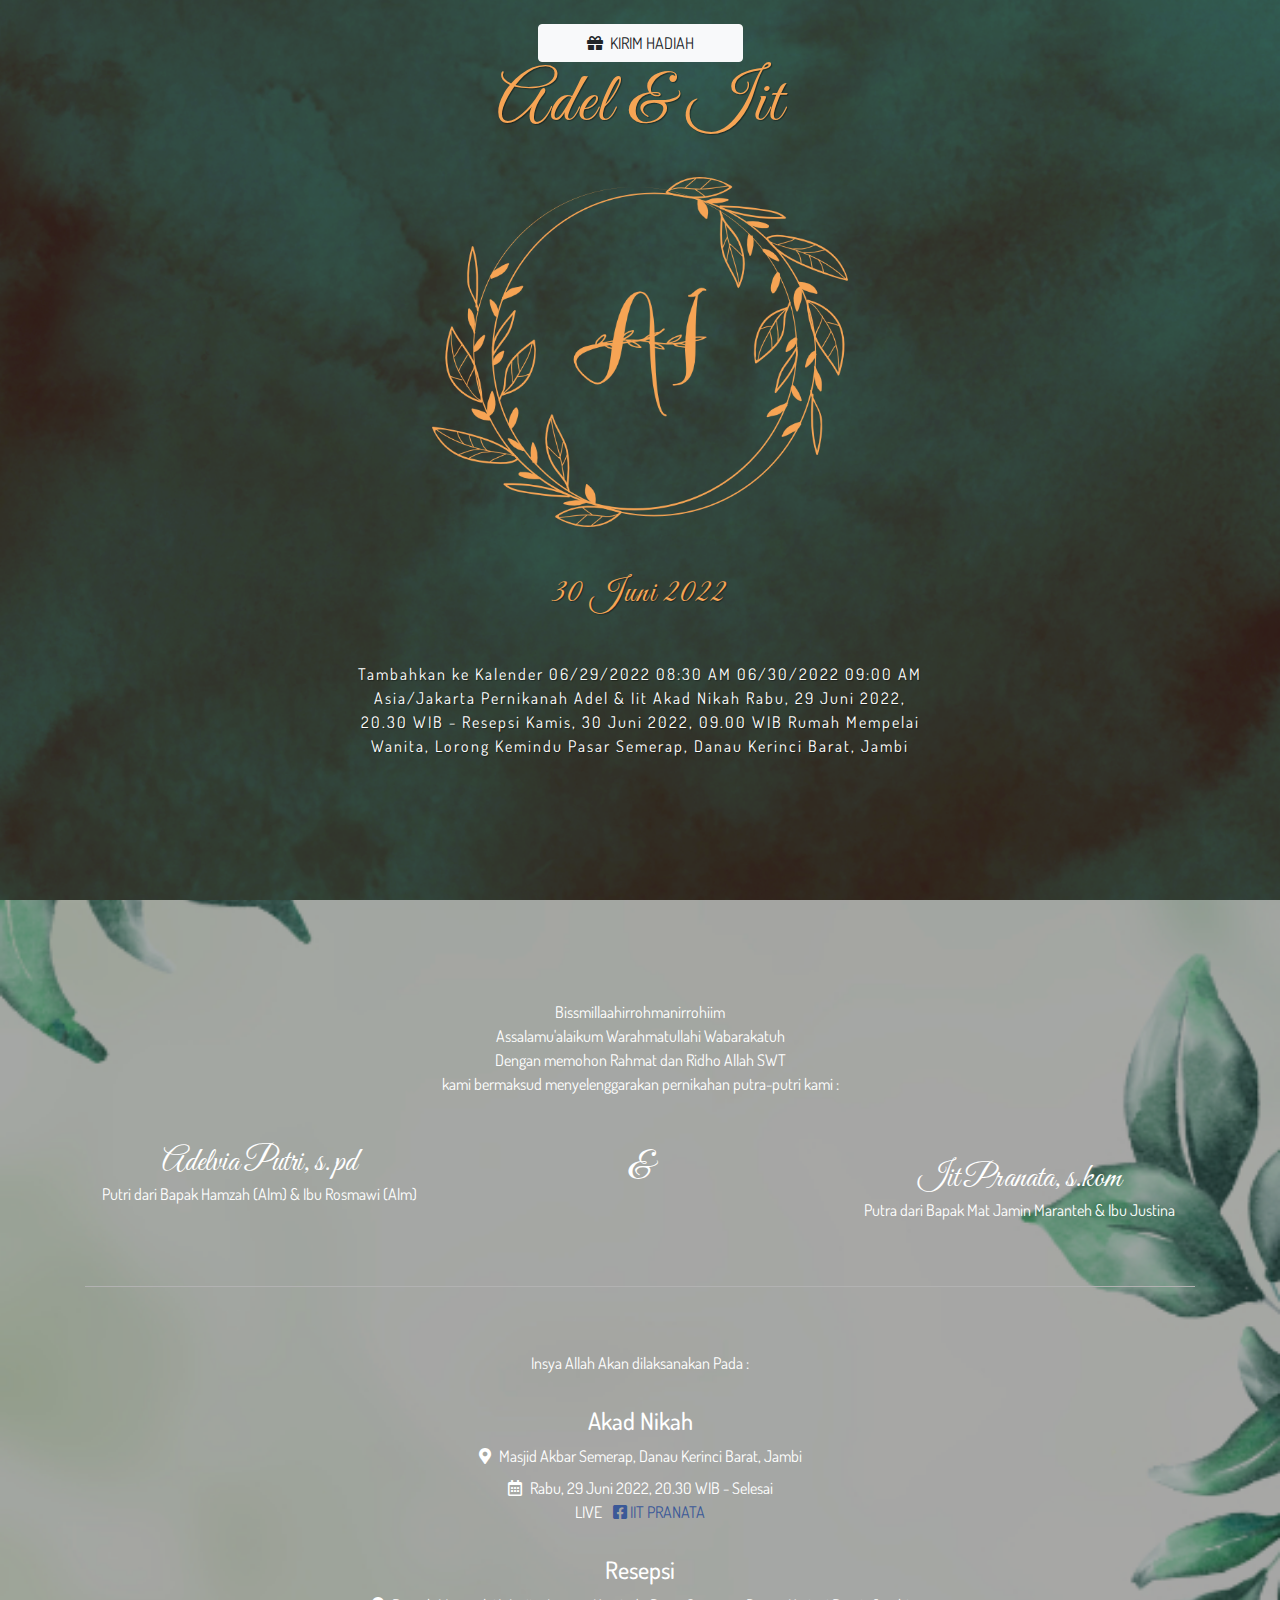
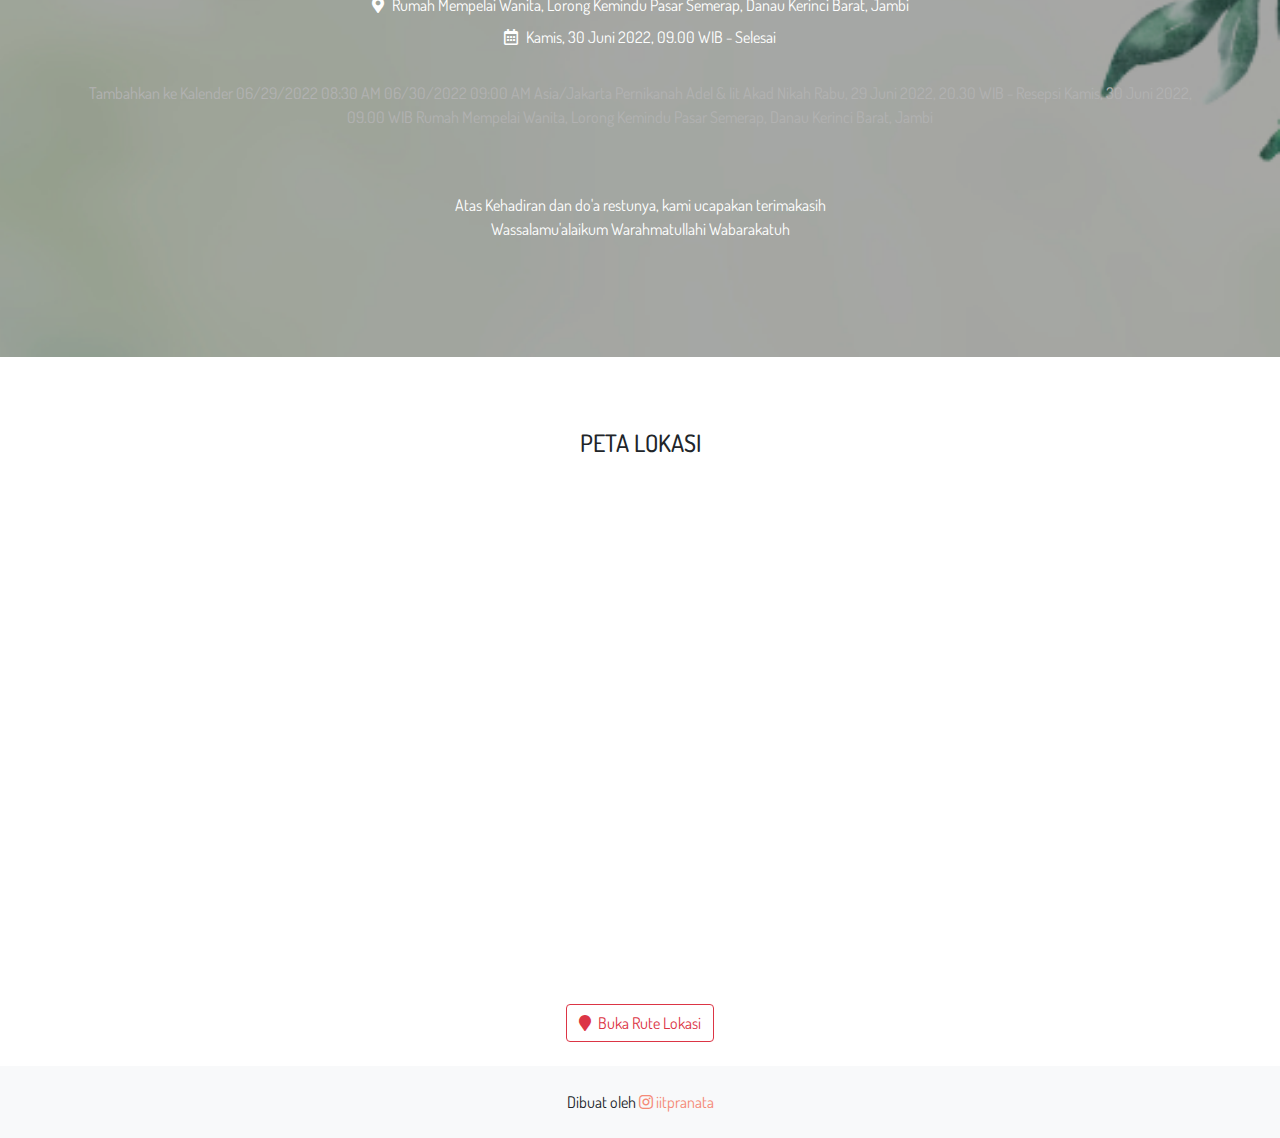
==== buka-undangan.html @ 0ae20494 "undangan ini" ====
<!DOCTYPE html>
<html lang="en-US">

<head>
    <meta charset="UTF-8">
    <meta http-equiv="X-UA-Compatible" content="IE=edge">
    <meta name="viewport" content="width=device-width, initial-scale=1">
    <meta name="viewport" content="width=device-width, initial-scale=1">
    <meta name="description" content="Adelvia Putri & Iit Pranata" />
    <meta name="keywords" content="nikah, adel, iit, pernikahan" />
    <meta name="author" content="Iit Pranata | Web Programmer" />
    <meta property="og:title" content="Pernikahan Adel Iit" />
    <meta property="og:image" content="images/facebook-ai.png" />
    <meta property="og:url" content="https://adel-iit-undangan.online/" />
    <meta property="og:site_name" content="https://adel-iit-undangan.online/" />
    <meta property="og:description" content="Adelvia Putri & Iit Pranata" />
    <meta name="twitter:title" content="Pernikahan Adel Iit" />
    <meta name="twitter:image" content="images/facebook-ai.png" />
    <meta name="twitter:url" content="https://adel-iit-undangan.online/" />
    <meta name="twitter:card" content="Adelvia Putri & Iit Pranata" />
    <title>Pernikahan Adel Iit</title>
    <link rel="preconnect" href="https://fonts.gstatic.com" crossorigin="crossorigin" />
    <link rel="preload" as="style"
        href="https://fonts.googleapis.com/css2?family=Dosis:wght@400;500&amp;display=swap" />
    <link rel="stylesheet" href="https://fonts.googleapis.com/css2?family=Dosis:wght@400;500&amp;display=swap"
        media="print" onload="this.media='all'" />
    <noscript>
        <link rel="stylesheet" href="https://fonts.googleapis.com/css2?family=Dosis:wght@400;500&amp;display=swap" />
    </noscript>
    <link rel="preconnect" href="https://fonts.gstatic.com" crossorigin="crossorigin" />
    <link rel="preload" as="style" href="https://fonts.googleapis.com/css2?family=Great+Vibes&amp;display=swap" />
    <link rel="stylesheet" href="https://fonts.googleapis.com/css2?family=Great+Vibes&amp;display=swap" media="print"
        onload="this.media='all'" />
    <noscript>
        <link rel="stylesheet" href="https://fonts.googleapis.com/css2?family=Great+Vibes&amp;display=swap" />
    </noscript>
    <link rel="apple-touch-icon" sizes="180x180" href="images/favicon/apple-touch-icon.png">
    <link rel="icon" type="image/png" sizes="32x32" href="images/favicon/favicon-32x32.png">
    <link rel="icon" type="image/png" sizes="16x16" href="images/favicon/favicon-16x16.png">
    <link href="css/bootstrap.min.css?ver=1.1.0" rel="stylesheet">
    <link href="css/font-awesome/css/all.min.css?ver=1.1.0" rel="stylesheet">
    <link href="css/aos.css?ver=1.1.0" rel="stylesheet">
    <link href="css/ekko-lightbox.css?ver=1.1.0" rel="stylesheet">
    <link href="css/main.css?ver=1.1.0" rel="stylesheet">
    <noscript>
        <style type="text/css">
            [data-aos] {
                opacity: 1 !important;
                transform: translate(0) scale(1) !important;
            }
        </style>
    </noscript>
    <script type="text/javascript" src="https://cdn.addevent.com/libs/atc/1.6.1/atc.min.js" async defer></script>
</head>

<body id="top">
    <header></header>
    <div class="page-content">
        <div class="div">
            <div class="ww-home-page" id="home">
                <div class="ww-wedding-announcement d-flex align-items-center justify-content-start">
                    <div class="container ww-announcement-container">
                        <p class="ww-couple-name ww-title" data-aos="zoom-in-down" data-aos-delay="300"
                            data-aos-duration="1000" style="color:#F6A454;">Adel & Iit</p><img class="img-fluid mt-1"
                            src="images/laurel-1.png" alt="Heart" data-aos="zoom-in-down" data-aos-delay="300"
                            data-aos-duration="1000" />
                        <p class="h2 mt-5 mb-5 ww-title" data-aos="zoom-in-down" data-aos-delay="300"
                            data-aos-duration="1000" data-aos-offset="10" style="color:#F6A454;">30 Juni 2022</p>
                        <div title="Tambahkan ke Kalender" class="addeventatc">
                            Tambahkan ke Kalender
                            <span class="start">06/29/2022 08:30 AM</span>
                            <span class="end">06/30/2022 09:00 AM</span>
                            <span class="timezone">Asia/Jakarta</span>
                            <span class="title">Pernikanah Adel & Iit</span>
                            <span class="description">Akad Nikah Rabu, 29 Juni 2022, 20.30 WIB - Resepsi Kamis, 30 Juni
                                2022, 09.00 WIB</span>
                            <span class="location">Rumah Mempelai Wanita, Lorong Kemindu Pasar Semerap, Danau Kerinci
                                Barat, Jambi</span>
                        </div>
                    </div>
                </div>
            </div>
            <div class="ww-section ww-rsvp-detail text-white" id="rsvp">
                <div class="container ww-wedding-event text-center">
                    <div class="row">
                        <div class="col-md-12 col-sm-12">

                            <p class="text-center mb-5">Bissmillaahirrohmanirrohiim<br>
                                Assalamu'alaikum Warahmatullahi Wabarakatuh<br>
                                Dengan memohon Rahmat dan Ridho Allah SWT<br>
                                kami bermaksud menyelenggarakan pernikahan putra-putri kami :</p>
                        </div>
                    </div>
                    <div class="row text-center">
                        <div class="col-md-4">
                            <h3 class="h2 ww-title mb-0">Adelvia Putri, s.pd</h3>
                            <!-- <div class="ww-social-links"><a class="btn btn-link" href="#"><i class="fab fa-instagram" aria-hidden="true"></i></a></div> -->
                            <p class="text-center">Putri dari Bapak Hamzah (Alm) & Ibu Rosmawi (Alm) </p>
                        </div>
                        <div class="col-md-4">
                            <h3 class="h1 ww-title">&</h3>
                        </div>
                        <div class="col-md-4">
                            <div class="mt-3">
                                <h3 class="h2 ww-title mb-0">Iit Pranata, s.kom</h3>
                                <!-- <div class="ww-social-links"><a class="btn btn-link" href="#"><i class="fab fa-instagram" aria-hidden="true"></i> iitpranata</a></div> -->
                                <p class="text-center">Putra dari Bapak Mat Jamin Maranteh & Ibu Justina</p>
                            </div>
                        </div>
                    </div>
                    <hr class="mt-5 mb-5" style="border-color:white; border-style:solid;">
                    <div class="row">
                        <div class="col-md-12 col-sm-12">
                            <div class="my-3">
                                <p class="text-center">Insya Allah Akan dilaksanakan Pada :</p>
                            </div>
                        </div>
                    </div>
                    <div class="row">
                        <div class="col-md-12 col-sm-12">
                            <div class="my-3">
                                <div class="h4">Akad Nikah</div>
                                <ul>
                                    <li><i class="fas fa-map-marker-alt"></i><span class="pl-2 ">Masjid Akbar Semerap,
                                            Danau Kerinci Barat, Jambi</span></li>
                                    <li class="pt-2"><i class="far fa-calendar-alt"></i><span class="pl-2">Rabu, 29 Juni
                                            2022, 20.30 WIB - Selesai</span></li>
                                    <p class="text-center">LIVE <a href="https://www.facebook.com/iitpranata/"
                                            target="_blank" class="ml-2" style="color:#3b5998;"><i
                                                class="fab fa-facebook-square" aria-hidden="true"></i> IIT PRANATA</a>
                                    </p>
                                </ul>
                            </div>
                        </div>
                    </div>
                    <div class="row">
                        <div class="col-md-12 col-sm-12">
                            <div class="my-3">
                                <div class="h4">Resepsi</div>
                                <ul>
                                    <li><i class="fas fa-map-marker-alt"></i><span class="pl-2">Rumah Mempelai Wanita,
                                            Lorong Kemindu Pasar Semerap, Danau Kerinci Barat, Jambi</span></li>
                                    <li class="pt-2"><i class="far fa-calendar-alt"></i><span class="pl-2">Kamis, 30
                                            Juni 2022, 09.00 WIB - Selesai</span></li>
                                </ul>
                            </div>
                        </div>
                    </div>
                    <div title="Tambahkan ke Kalender" class="addeventatc mt-3 mb-3">
                        Tambahkan ke Kalender
                        <span class="start">06/29/2022 08:30 AM</span>
                        <span class="end">06/30/2022 09:00 AM</span>
                        <span class="timezone">Asia/Jakarta</span>
                        <span class="title">Pernikanah Adel & Iit</span>
                        <span class="description">Akad Nikah Rabu, 29 Juni 2022, 20.30 WIB - Resepsi Kamis, 30 Juni
                            2022, 09.00 WIB</span>
                        <span class="location">Rumah Mempelai Wanita, Lorong Kemindu Pasar Semerap, Danau Kerinci Barat,
                            Jambi</span>
                    </div>
                    <div class="row">
                        <div class="col-md-12 col-sm-12">
                            <p class="text-center mt-5">Atas Kehadiran dan do'a restunya, kami ucapakan terimakasih<br>
                                Wassalamu'alaikum Warahmatullahi Wabarakatuh</p>
                        </div>
                    </div>
                </div>
                <!-- <div class="container" data-aos="zoom-in-up" data-aos-duration="1000">
    <div class="col text-center">
      <h2 class="h1 ww-title pb-3" data-aos="zoom-in-down" data-aos-duration="1000">Join Our Party</h2>
    </div>
    <div class="row ww-rsvp-form">
      <div class="col-md-10">
        <div class="card-body">
          <form action="https://formspree.io/example@email.com" method="POST">
            <div class="row">
              <div class="col md-6 pb-3">
                <div class="form-group">
                  <label for="name-input">Your Name*</label>
                  <input class="form-control" id="name-input" type="text" name="name" required="required"/>
                </div>
              </div>
              <div class="col-md-6 pb-3">
                <div class="form-group">
                  <label for="email-input">Your Email*</label>
                  <input class="form-control" id="email-input" type="email" name="_replyto" required="required"/>
                </div>
              </div>
            </div>
            <div class="row">
              <div class="col md-6 pb-3">
                <div class="form-group">
                  <label for="guest-input">Number of Guests</label>
                  <select class="form-control" id="guest-input" name="guest">
                    <option value="1">One</option>
                    <option value="2">Two</option>
                    <option value="3">Three</option>
                    <option value="4">Four</option>
                  </select>
                </div>
              </div>
              <div class="col-md-6 pb-3">
                <div class="form-group">
                  <label for="events-input">I am Attending</label>
                  <select class="form-control" id="events-input" name="events">
                    <option value="all-event">All Events</option>
                    <option value="wedding-ceremony">Wedding ceremony</option>
                    <option value="reception-party">Reception Party</option>
                  </select>
                </div>
              </div>
            </div>
            <div class="row">
              <div class="col">
                <div class="form-group">
                  <label for="message-input">Your Message</label>
                  <textarea class="form-control" id="message-input" name="message" rows="4"></textarea>
                </div>
              </div>
            </div>
            <div class="row">
              <div class="col text-center">
                <button class="btn btn-primary btn-submit" type="submit">Send</button>
              </div>
            </div>
          </form>
        </div>
      </div>
    </div>
  </div> -->
            </div>
            <div class="ww-section pt-4 pb-4 text-center" id="couple">
                <div class="h4 pt-5 pb-3">PETA LOKASI</div>
                <iframe class="container"
                    src="https://www.google.com/maps/embed?pb=!1m18!1m12!1m3!1d1257.625568967339!2d101.4413198292298!3d-2.144693659736899!2m3!1f0!2f0!3f0!3m2!1i1024!2i768!4f13.1!3m3!1m2!1s0x0%3A0xe672370410fb261c!2zMsKwMDgnNDAuOSJTIDEwMcKwMjYnMzAuNyJF!5e1!3m2!1sid!2sid!4v1654364816873!5m2!1sid!2sid"
                    height="500" style="border:0;" allowfullscreen="" loading="lazy"
                    referrerpolicy="no-referrer-when-downgrade"></iframe>
                <br><a onclick="myNavFunc()" class="btn btn-outline-danger mt-3"><i class="fa fa-map-marker mr-1"
                        aria-hidden="true"></i> Buka Rute Lokasi</a>
            </div>
            <div class="ww-footer bg-light">
                <div class="container text-center py-4">
                    <p class="mb-0">Dibuat oleh <a href="https://www.instagram.com/iitpranata/" target="_blank"><i
                                class="fab fa-instagram"></i> iitpranata</a></p>
                </div>
            </div>
        </div>
    </div>
    <footer></footer>
    <div class="fixed-top text-center mt-4">
        <button type="button" class="btn btn-light pl-5 pr-5" data-toggle="modal" data-target="#exampleModalCenter"><i
                class="fas fa-gift mr-1"></i> KIRIM HADIAH</button></div>
    <!-- Modal -->
    <div class="modal fade" id="exampleModalCenter" tabindex="-1" role="dialog"
        aria-labelledby="exampleModalCenterTitle" aria-hidden="true">
        <div class="modal-dialog modal-dialog-centered" role="document">
            <div class="modal-content">
                <div class="modal-body text-center">
                    <button type="button" class="close" data-dismiss="modal" aria-label="Close">
                        <span aria-hidden="true">&times;</span>
                    </button>
                    <i class='h1 fas fa-hand-holding-heart mt-4'></i>
                    <p class="text-center h5 mb-4">Kirim Hadiah<br>Untuk Adel & Iit</p>
                    <hr>
                    <p class="text-center mb-3"><span class="font-weight-bold h4">BRI</span><br>555601012072530<br>a/n
                        ADELVIA PUTRI</p>
                    <hr>
                    <p class="text-center mb-3"><span class="font-weight-bold h4">MANDIRI</span><br>1100007648329<br>a/n
                        IIT PRANATA</p>
                    <hr>
                    <p class="text-center mb-3"><span class="font-weight-bold h4">BNI</span><br>0299596102<br>a/n IIT
                        PRANATA</p>
                    <hr>
                    <p class="text-center mb-3"><span class="font-weight-bold h4">BCA</span><br>0581669541<br>a/n IIT
                        PRANATA</p>
                    <hr>
                    <p class="text-center mb-3"><span class="font-weight-bold h4">GOPAY/DANA/OVO/LINK
                            AJA</span><br>082371582722<br>a/n IIT PRANATA</p>
                </div>
            </div>
        </div>
    </div>
    <script src="scripts/jquery.min.js?ver=1.1.0"></script>
    <script src="scripts/bootstrap.bundle.min.js?ver=1.1.0"></script>
    <script src="scripts/aos.js?ver=1.1.0"></script>
    <script src="scripts/ekko-lightbox.min.js?ver=1.1.0"></script>
    <script src="scripts/main.js?ver=1.1.0"></script>
    <script>
        function myNavFunc() {
            // If it's an iPhone..
            if ((navigator.platform.indexOf("iPhone") != -1) ||
                (navigator.platform.indexOf("iPod") != -1) ||
                (navigator.platform.indexOf("iPad") != -1))
                window.open(
                    "maps://www.google.com/maps/dir/?api=1&travelmode=driving&layer=traffic&destination=-2.144688,101.441871"
                );
            else
                window.open(
                    "https://www.google.com/maps/dir/?api=1&travelmode=driving&layer=traffic&destination=-2.144688,101.441871"
                );
        }
    </script>
</body>

</html>
---- css/main.css ----
body {
  font-family: "Dosis", sans-serif; }

/* Home Page Style */
.ww-home-page {
  background: url("../images/home-img.jpg") no-repeat center center;
  background-size: cover;
  background-position: 70%;
  height: 100vh;
  min-height: 480px;
  max-height: 1080px; }
  .ww-home-page .ww-wedding-announcement {
    width: 100%;
    max-width: 1600px;
    margin: 0 auto;
    height: 90%;
    color: #fff;
    text-shadow: 1px 1px 1px rgba(0, 0, 0, 0.4);
    letter-spacing: 2px; }
    .ww-home-page .ww-wedding-announcement .ww-announcement-container {
      max-width: 600px;
      text-align: center;
      z-index: 999; }
    .ww-home-page .ww-wedding-announcement img {
      max-height: 350px;
      width: auto; }
      @media (max-width: 480px) {
        .ww-home-page .ww-wedding-announcement img {
          max-height: 250px;
          width: auto; } }
    .ww-home-page .ww-wedding-announcement .ww-couple-name {
      font-size: 70px; }
      @media (max-width: 576px) {
        .ww-home-page .ww-wedding-announcement .ww-couple-name {
          font-size: 50px; } }

.ww-home-page:before {
  content: "";
  background-color: rgba(245, 138, 119, 0.2);
  width: 100%;
  height: 100%;
  height: 100vh;
  min-height: 480px;
  max-height: 1080px;
  position: absolute;
  left: 0;
  top: 0; }

/* Nav Bar Style */
.ww-nav-bar .heart {
  fill: #f26147;
  position: relative;
  top: 2px;
  width: 40px;
  -webkit-animation: pulse 1s ease infinite;
          animation: pulse 1s ease infinite; }

@-webkit-keyframes pulse {
  0% {
    transform: scale(1); }
  50% {
    transform: scale(1.3); }
  100% {
    transform: scale(1); } }

@keyframes pulse {
  0% {
    transform: scale(1); }
  50% {
    transform: scale(1.3); }
  100% {
    transform: scale(1); } }

.ww-nav-bar .nav-item {
  font-size: 18px;
  padding: 5px 0 5px 16px;
  font-weight: 500; }

/* Wedding Event Style */
.ww-wedding-event ul {
  list-style: none;
  padding-left: 0; }

/* Couple Friends Style  */
.ww-couple-friends .carousel {
  padding: 40px 0; }

.ww-couple-friends .carousel-indicators {
  bottom: 0px; }
  .ww-couple-friends .carousel-indicators li {
    background-color: #6c757d; }
  .ww-couple-friends .carousel-indicators .active {
    background-color: #f58a77; }

/* Photo Gallery Style */
.ww-photo-gallery .ww-category-filter a {
  display: inline-block;
  margin: 0 10px 6px 0;
  font-size: 14px;
  text-transform: uppercase;
  letter-spacing: 1px;
  border-radius: 3px; }

.ww-photo-gallery .ww-gallery {
  min-height: 500px; }

.ww-photo-gallery .card-columns .card {
  border: none;
  margin-bottom: 15px;
  border-radius: none; }

@media (max-width: 992px) {
  .ww-photo-gallery .card-columns {
    -moz-column-count: 2;
         column-count: 2; } }

@media (max-width: 576px) {
  .ww-photo-gallery .card-columns {
    -moz-column-count: 1;
         column-count: 1; } }

/* RSVP Style */
.ww-rsvp-detail {
  background: url("../images/rsvp-img.jpg") no-repeat center left;
  background-size: cover;
  min-height: 500px;
  position: relative; }
  .ww-rsvp-detail .ww-rsvp-form {
    padding-left: 20%; }
    @media (max-width: 768px) {
      .ww-rsvp-detail .ww-rsvp-form {
        padding-left: 10%; } }
    @media (max-width: 576px) {
      .ww-rsvp-detail .ww-rsvp-form {
        padding-left: 0%; } }
    .ww-rsvp-detail .ww-rsvp-form .form-control {
      background-color: rgba(222, 222, 222, 0.2);
      color: #fff;
      border: 1px solid rgba(255, 255, 255, 0.6); }
    .ww-rsvp-detail .ww-rsvp-form .form-control::-moz-placeholder {
      color: #dedede; }
    .ww-rsvp-detail .ww-rsvp-form .form-control:-ms-input-placeholder {
      color: #dedede; }
    .ww-rsvp-detail .ww-rsvp-form .form-control::placeholder {
      color: #dedede; }
    .ww-rsvp-detail .ww-rsvp-form select.form-control option {
      background: rgba(0, 0, 0, 0.3);
      color: #fff; }
    .ww-rsvp-detail .ww-rsvp-form .btn-submit {
      background-color: rgba(245, 138, 119, 0.8);
      padding: 0.45rem 1.5rem;
      border: 0; }

.ww-rsvp-detail:before {
  content: "";
  background-color: rgba(0, 0, 0, 0.3);
  width: 100%;
  height: 100%;
  position: absolute;
  left: 0;
  top: 0; }

/* Footer Style */
.ww-footer a.credit {
  color: inherit;
  border-bottom: 1px dashed;
  text-decoration: none;
  cursor: pointer; }

/* Common Style */
.ww-title {
  font-family: "Great Vibes", cursive; }

.ww-section {
  padding: 100px 0; }

.btn-primary {
  color: #fff; }

.btn-outline-primary:hover {
  color: #fff; }
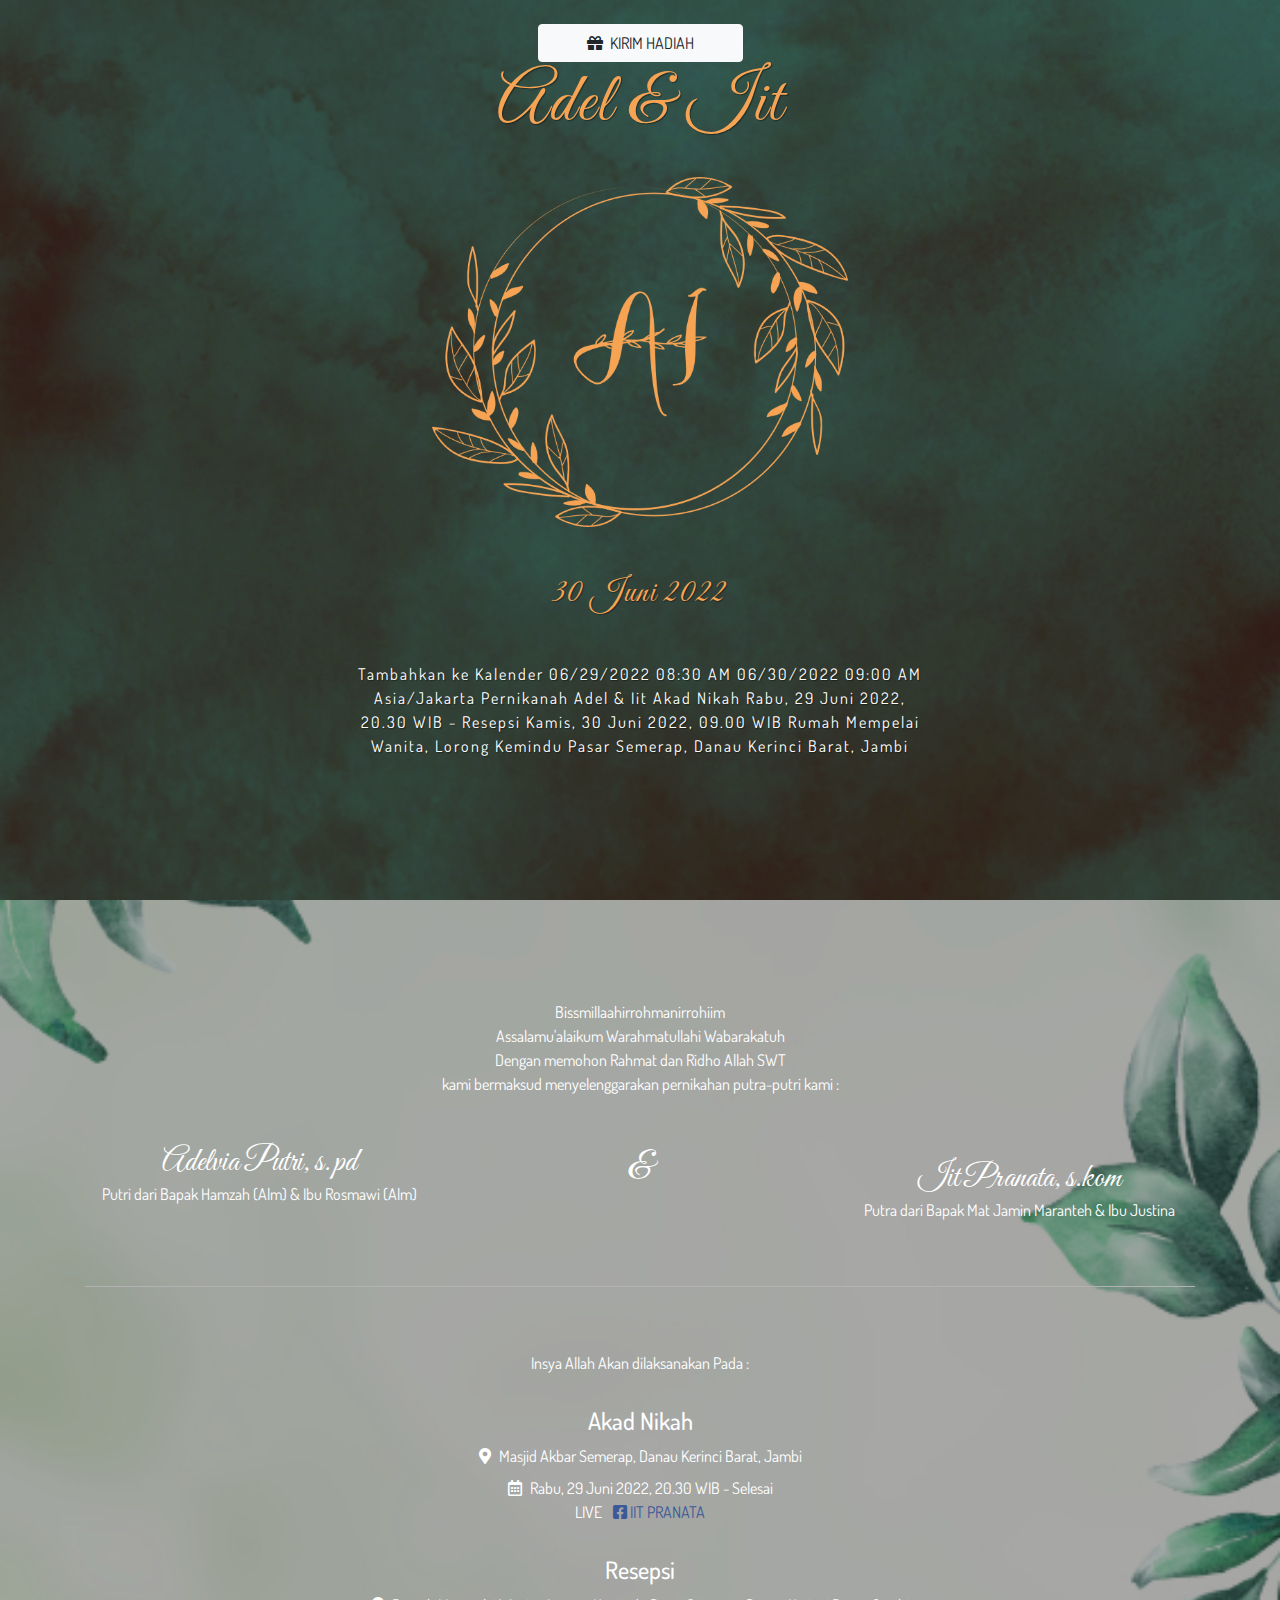
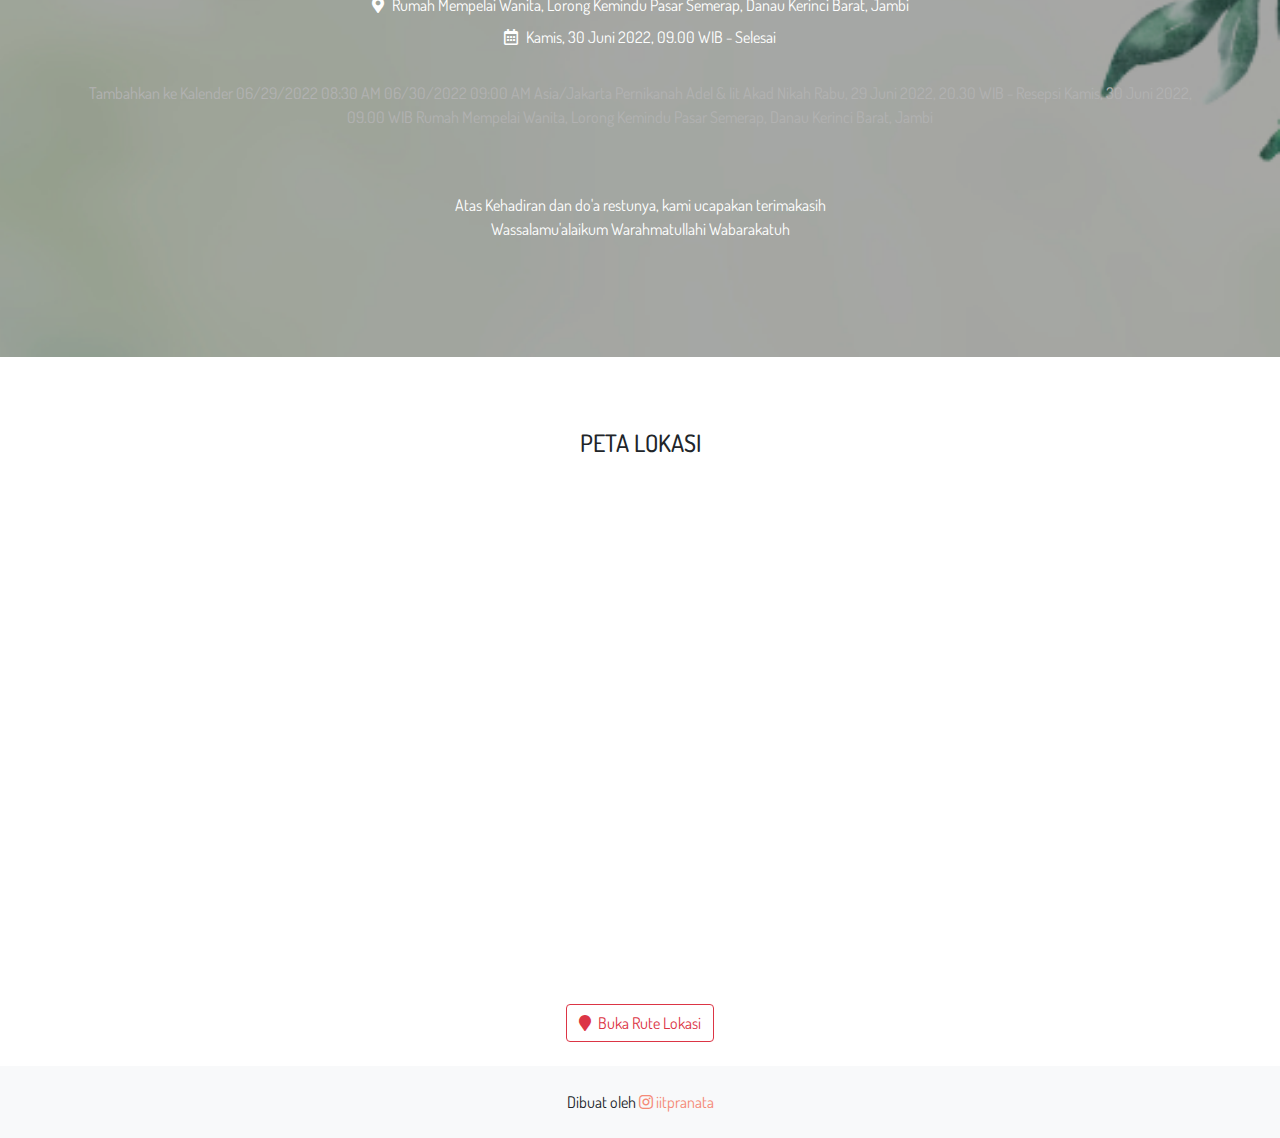
==== commit e2747692: "tidak bisa komentar facebook" ====
--- a/buka-undangan.html
+++ b/buka-undangan.html
@@ -4,7 +4,6 @@
 <head>
     <meta charset="UTF-8">
     <meta http-equiv="X-UA-Compatible" content="IE=edge">
-    <meta name="viewport" content="width=device-width, initial-scale=1">
     <meta name="viewport" content="width=device-width, initial-scale=1">
     <meta name="description" content="Adelvia Putri & Iit Pranata" />
     <meta name="keywords" content="nikah, adel, iit, pernikahan" />
@@ -164,69 +163,6 @@
                         </div>
                     </div>
                 </div>
-                <!-- <div class="container" data-aos="zoom-in-up" data-aos-duration="1000">
-    <div class="col text-center">
-      <h2 class="h1 ww-title pb-3" data-aos="zoom-in-down" data-aos-duration="1000">Join Our Party</h2>
-    </div>
-    <div class="row ww-rsvp-form">
-      <div class="col-md-10">
-        <div class="card-body">
-          <form action="https://formspree.io/example@email.com" method="POST">
-            <div class="row">
-              <div class="col md-6 pb-3">
-                <div class="form-group">
-                  <label for="name-input">Your Name*</label>
-                  <input class="form-control" id="name-input" type="text" name="name" required="required"/>
-                </div>
-              </div>
-              <div class="col-md-6 pb-3">
-                <div class="form-group">
-                  <label for="email-input">Your Email*</label>
-                  <input class="form-control" id="email-input" type="email" name="_replyto" required="required"/>
-                </div>
-              </div>
-            </div>
-            <div class="row">
-              <div class="col md-6 pb-3">
-                <div class="form-group">
-                  <label for="guest-input">Number of Guests</label>
-                  <select class="form-control" id="guest-input" name="guest">
-                    <option value="1">One</option>
-                    <option value="2">Two</option>
-                    <option value="3">Three</option>
-                    <option value="4">Four</option>
-                  </select>
-                </div>
-              </div>
-              <div class="col-md-6 pb-3">
-                <div class="form-group">
-                  <label for="events-input">I am Attending</label>
-                  <select class="form-control" id="events-input" name="events">
-                    <option value="all-event">All Events</option>
-                    <option value="wedding-ceremony">Wedding ceremony</option>
-                    <option value="reception-party">Reception Party</option>
-                  </select>
-                </div>
-              </div>
-            </div>
-            <div class="row">
-              <div class="col">
-                <div class="form-group">
-                  <label for="message-input">Your Message</label>
-                  <textarea class="form-control" id="message-input" name="message" rows="4"></textarea>
-                </div>
-              </div>
-            </div>
-            <div class="row">
-              <div class="col text-center">
-                <button class="btn btn-primary btn-submit" type="submit">Send</button>
-              </div>
-            </div>
-          </form>
-        </div>
-      </div>
-    </div>
-  </div> -->
             </div>
             <div class="ww-section pt-4 pb-4 text-center" id="couple">
                 <div class="h4 pt-5 pb-3">PETA LOKASI</div>
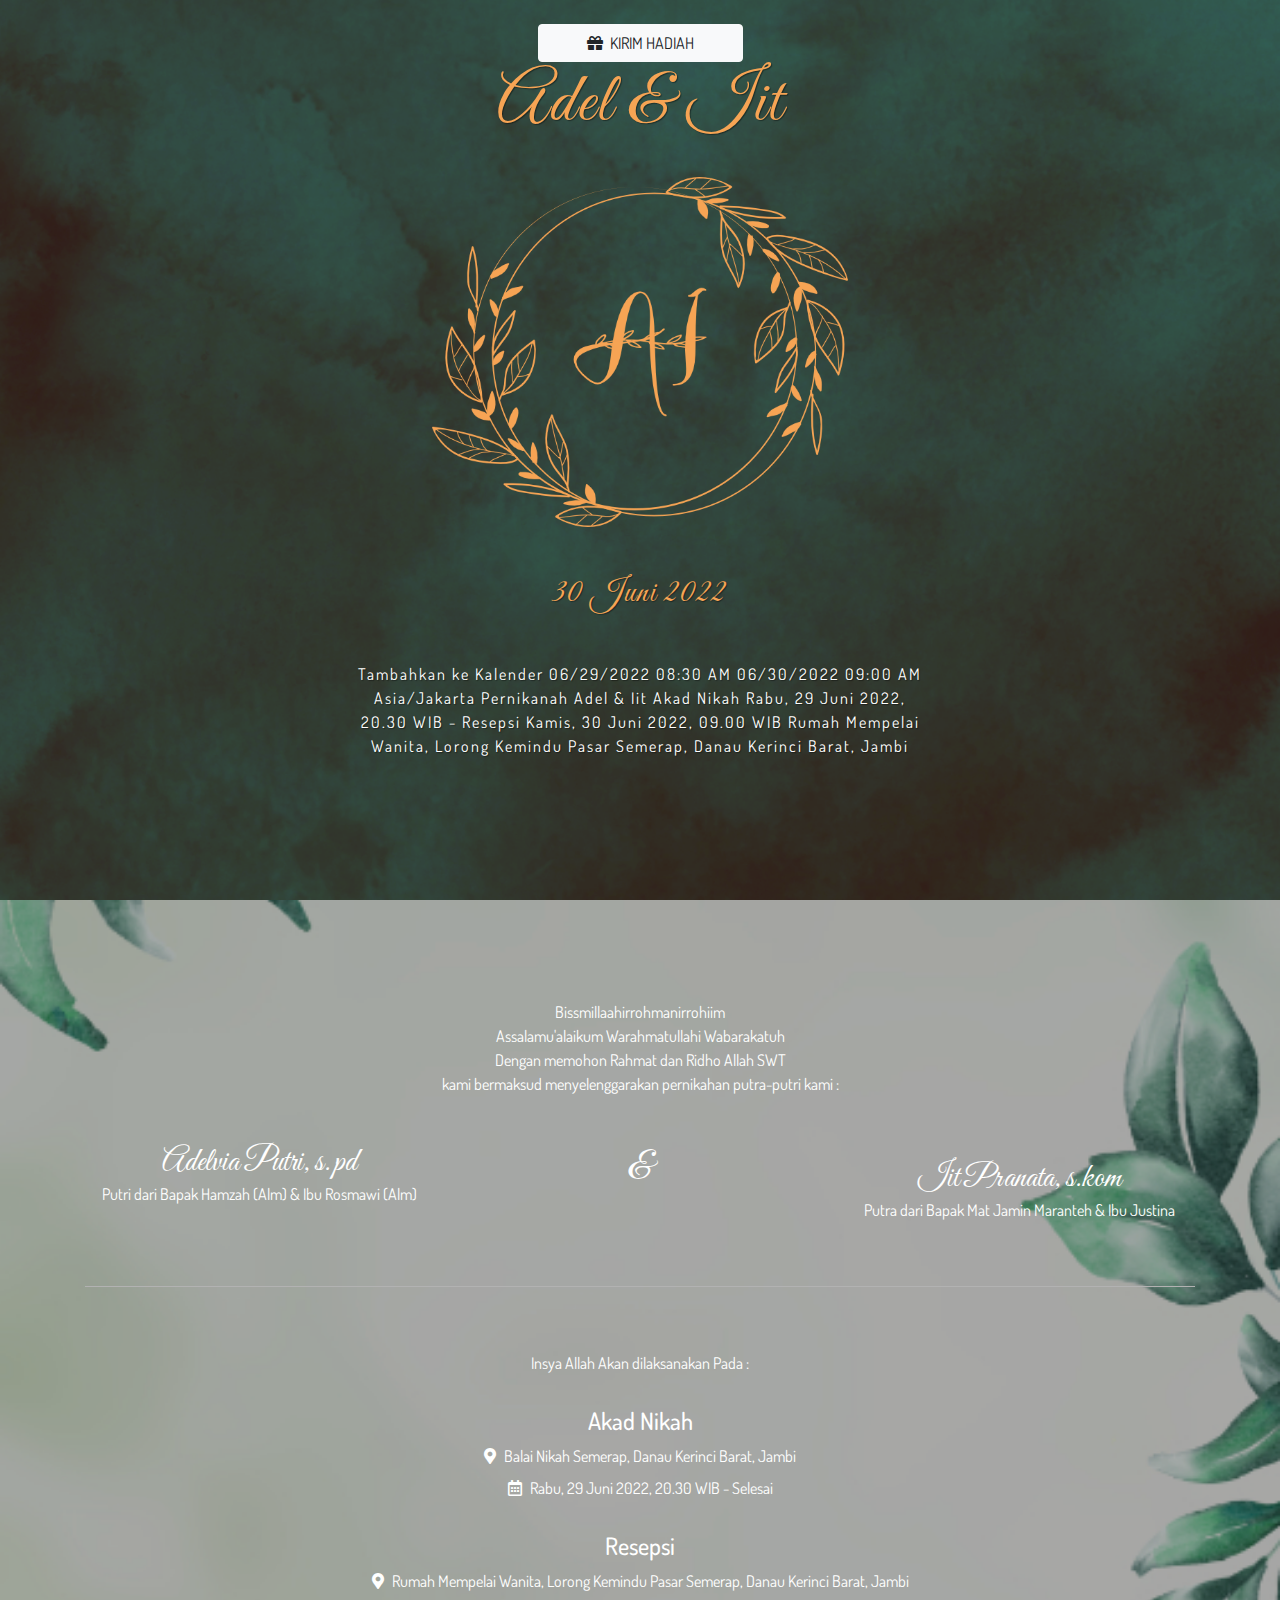
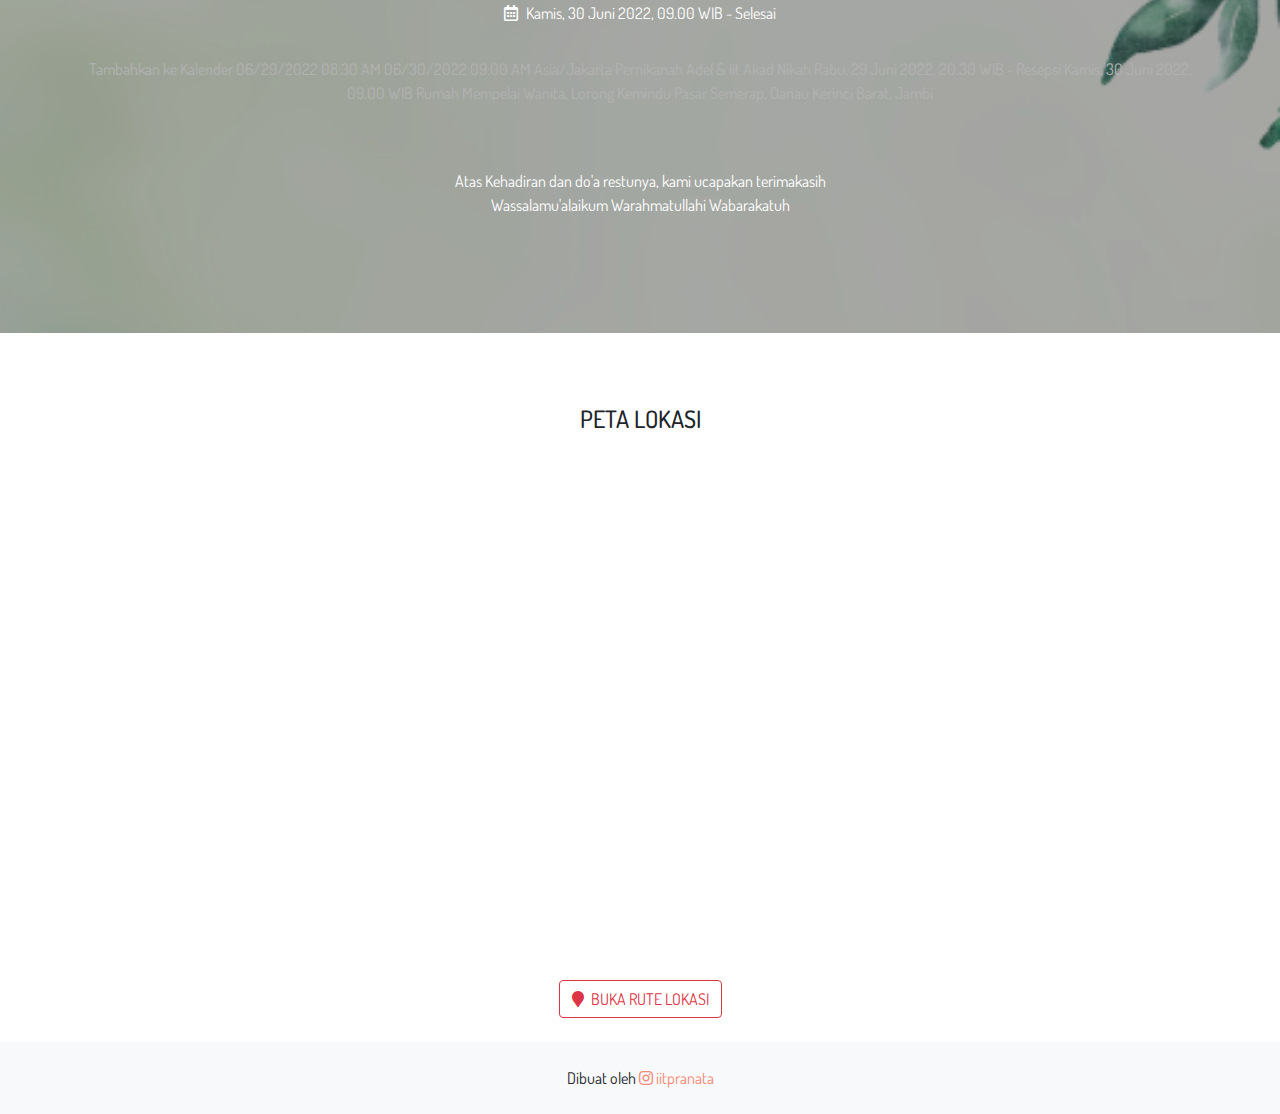
==== commit 8e481876: "ada perubahan" ====
--- a/buka-undangan.html
+++ b/buka-undangan.html
@@ -5,18 +5,21 @@
     <meta charset="UTF-8">
     <meta http-equiv="X-UA-Compatible" content="IE=edge">
     <meta name="viewport" content="width=device-width, initial-scale=1">
-    <meta name="description" content="Adelvia Putri & Iit Pranata" />
+    <meta name="description" content="Adelvia Putri & Iit Pranata | Akad Nikah Rabu, 29 Juni 2022, 20.30 WIB - Resepsi Kamis, 30 Juni
+    2022, 09.00 WIB" />
     <meta name="keywords" content="nikah, adel, iit, pernikahan" />
     <meta name="author" content="Iit Pranata | Web Programmer" />
     <meta property="og:title" content="Pernikahan Adel Iit" />
     <meta property="og:image" content="images/facebook-ai.png" />
     <meta property="og:url" content="https://adel-iit-undangan.online/" />
     <meta property="og:site_name" content="https://adel-iit-undangan.online/" />
-    <meta property="og:description" content="Adelvia Putri & Iit Pranata" />
+    <meta property="og:description" content="Adelvia Putri & Iit Pranata | Akad Nikah Rabu, 29 Juni 2022, 20.30 WIB - Resepsi Kamis, 30 Juni
+    2022, 09.00 WIB" />
     <meta name="twitter:title" content="Pernikahan Adel Iit" />
     <meta name="twitter:image" content="images/facebook-ai.png" />
     <meta name="twitter:url" content="https://adel-iit-undangan.online/" />
-    <meta name="twitter:card" content="Adelvia Putri & Iit Pranata" />
+    <meta name="twitter:card" content="Adelvia Putri & Iit Pranata | Akad Nikah Rabu, 29 Juni 2022, 20.30 WIB - Resepsi Kamis, 30 Juni
+    2022, 09.00 WIB" />
     <title>Pernikahan Adel Iit</title>
     <link rel="preconnect" href="https://fonts.gstatic.com" crossorigin="crossorigin" />
     <link rel="preload" as="style"
@@ -120,14 +123,14 @@
                             <div class="my-3">
                                 <div class="h4">Akad Nikah</div>
                                 <ul>
-                                    <li><i class="fas fa-map-marker-alt"></i><span class="pl-2 ">Masjid Akbar Semerap,
+                                    <li><i class="fas fa-map-marker-alt"></i><span class="pl-2 ">Balai Nikah Semerap,
                                             Danau Kerinci Barat, Jambi</span></li>
                                     <li class="pt-2"><i class="far fa-calendar-alt"></i><span class="pl-2">Rabu, 29 Juni
                                             2022, 20.30 WIB - Selesai</span></li>
-                                    <p class="text-center">LIVE <a href="https://www.facebook.com/iitpranata/"
+                                    <!-- <p class="text-center">LIVE <a href="https://www.facebook.com/iitpranata/"
                                             target="_blank" class="ml-2" style="color:#3b5998;"><i
                                                 class="fab fa-facebook-square" aria-hidden="true"></i> IIT PRANATA</a>
-                                    </p>
+                                    </p> -->
                                 </ul>
                             </div>
                         </div>
@@ -171,7 +174,7 @@
                     height="500" style="border:0;" allowfullscreen="" loading="lazy"
                     referrerpolicy="no-referrer-when-downgrade"></iframe>
                 <br><a onclick="myNavFunc()" class="btn btn-outline-danger mt-3"><i class="fa fa-map-marker mr-1"
-                        aria-hidden="true"></i> Buka Rute Lokasi</a>
+                        aria-hidden="true"></i> BUKA RUTE LOKASI</a>
             </div>
             <div class="ww-footer bg-light">
                 <div class="container text-center py-4">
